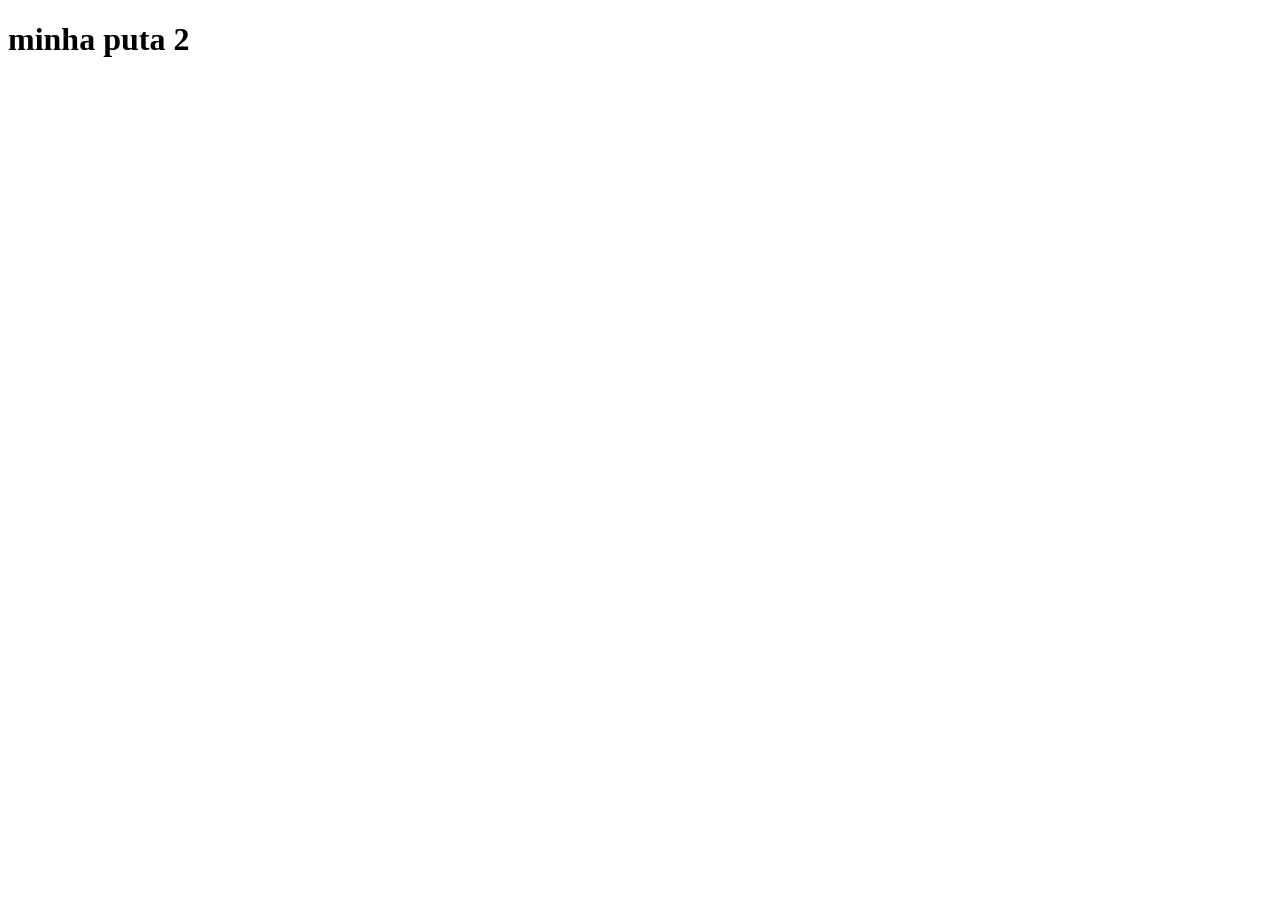
==== blog.html @ 11826f41 "1" ====
<!DOCTYPE html>
<html lang="pt-br">
<head>
    <meta charset="UTF-8">
    <meta name="viewport" content="width=device-width, initial-scale=1.0">
    <title>Nosso Blog</title>
</head>
<body>
    <h1>minha puta 2</h1>
</body>
</html>
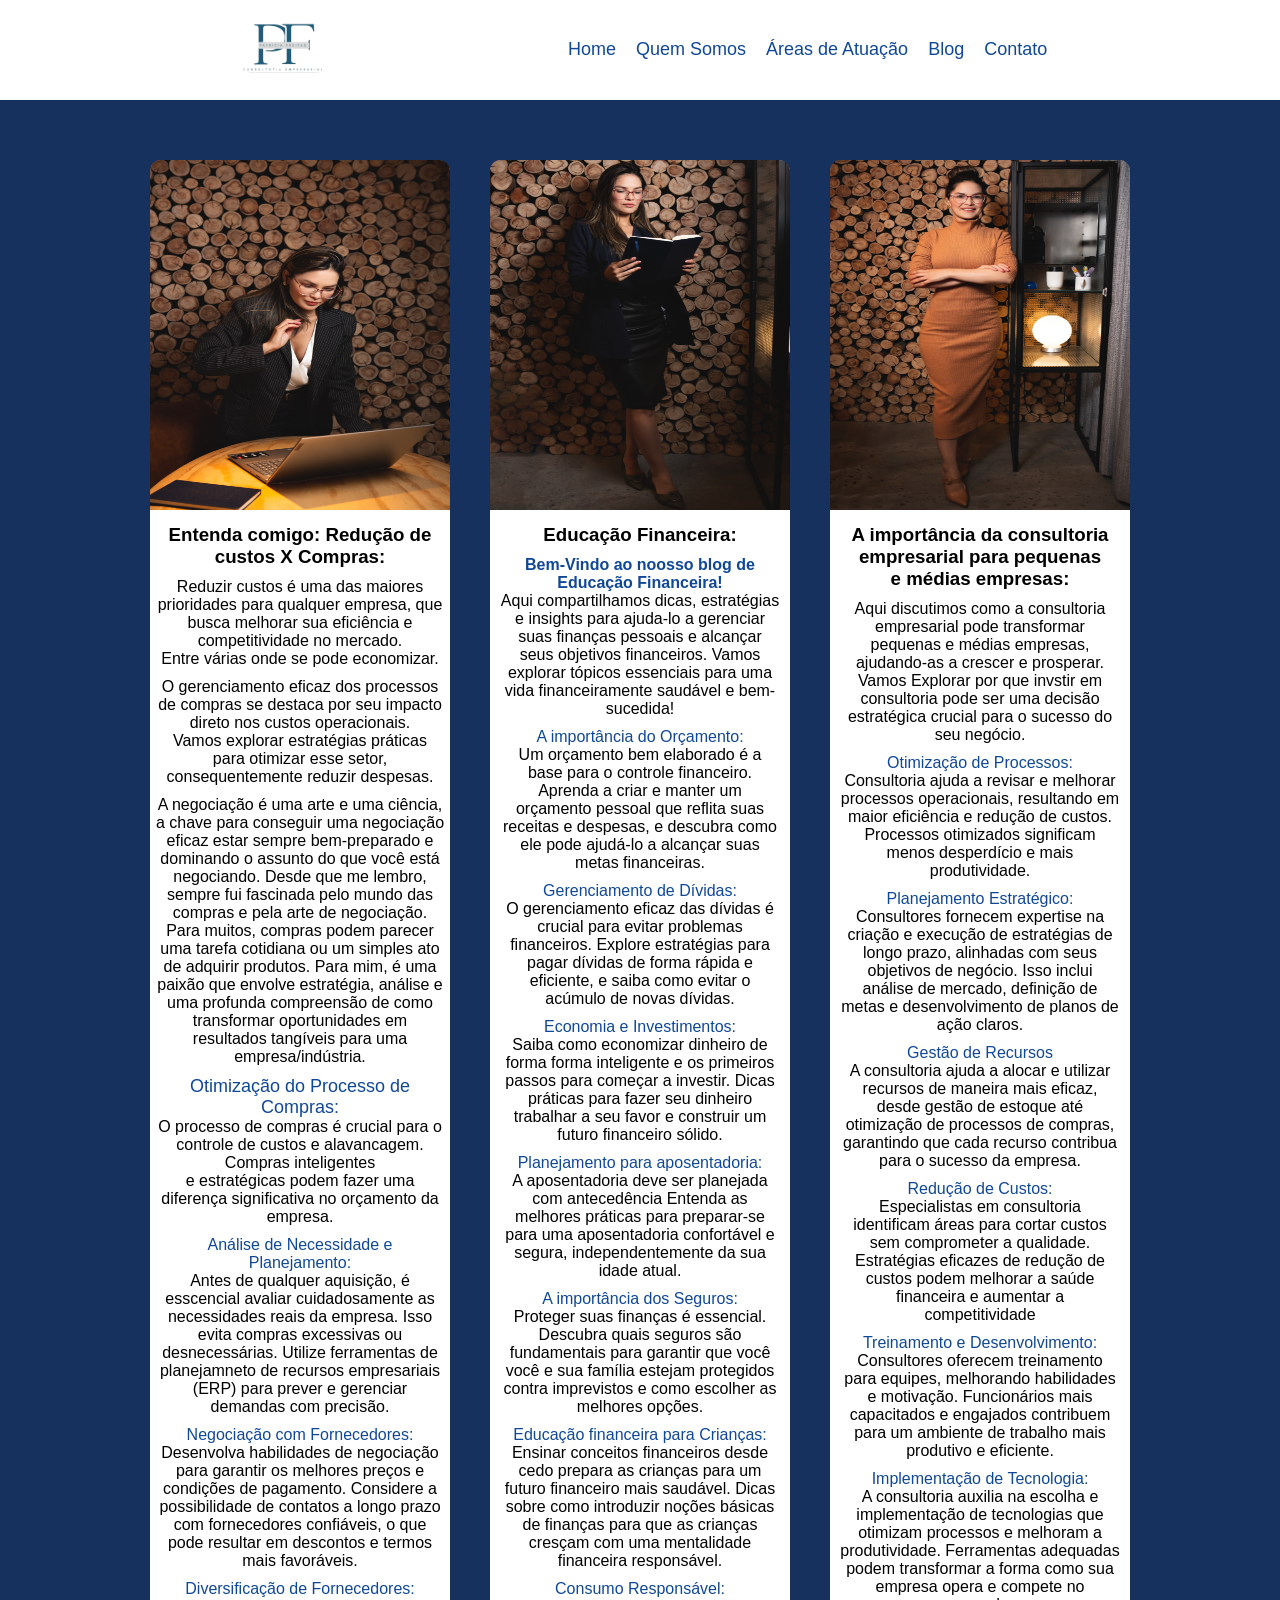
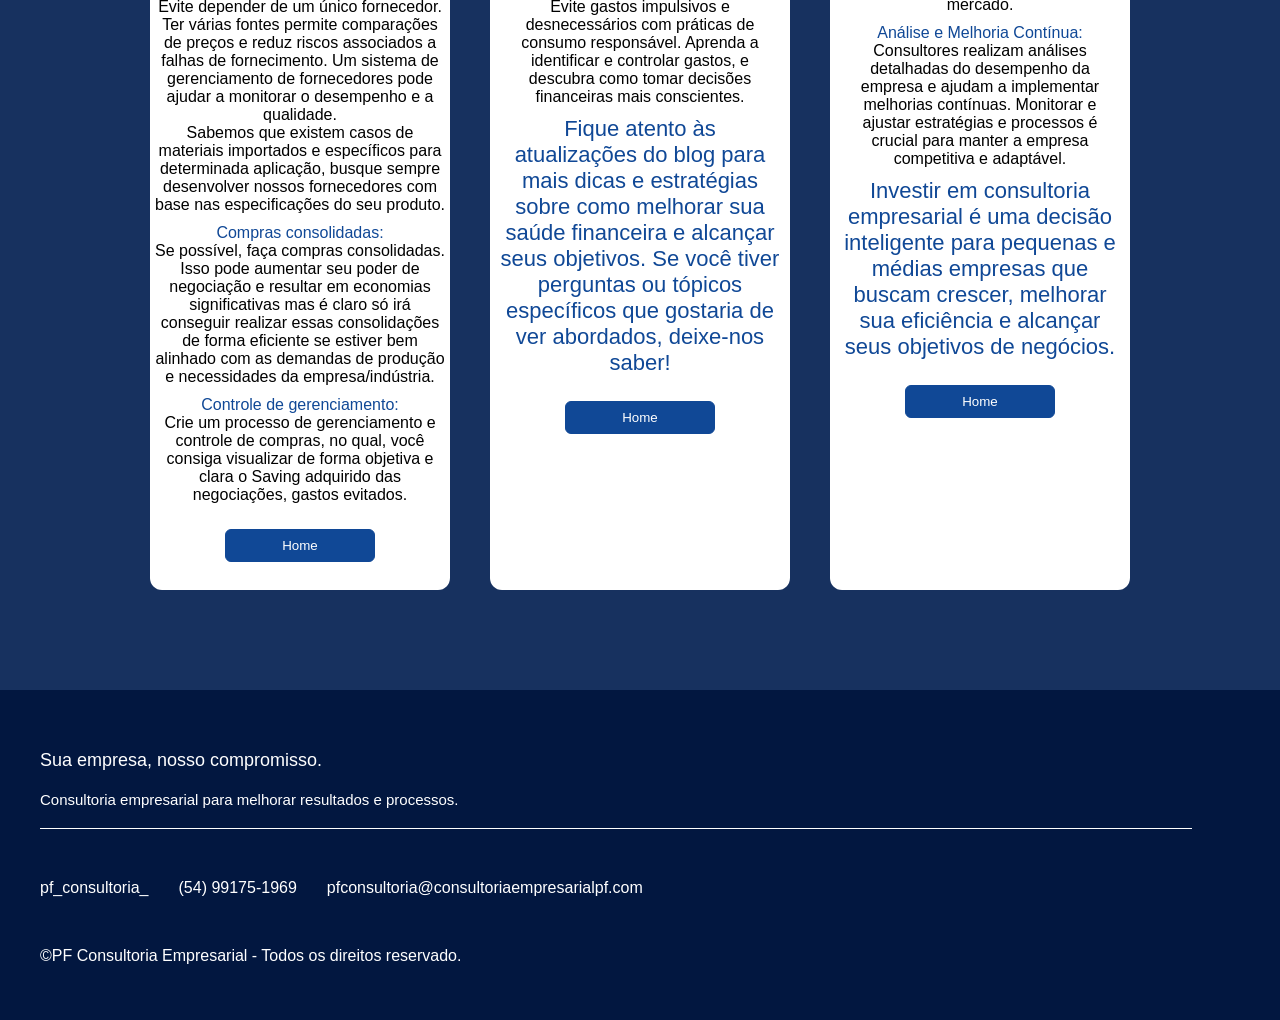
==== commit a9bb9618: "up2" ====
--- a/blog.html
+++ b/blog.html
@@ -4,8 +4,359 @@
     <meta charset="UTF-8">
     <meta name="viewport" content="width=device-width, initial-scale=1.0">
     <title>Nosso Blog</title>
+    <link rel="stylesheet" href="blog.css">
+    <link rel="stylesheet" href="global.css">
+    <link rel="stylesheet" href="blog2.css">
+    <link rel="stylesheet" href="servicos.css">
+    <link rel="stylesheet" href="footer.css"> 
 </head>
 <body>
-    <h1>minha puta 2</h1>
+
+     <header>
+            <img id="imgLogo" src="images/logo/logo-removebg-preview.png" alt="">
+            <nav>
+                <ul>
+                    <li><a href="index.html">Home</a></li>
+                    <li><a href="index.html#empresa">Quem Somos</a></li>
+                    <li><a href="index.html#area">Áreas de Atuação</a></li>
+                    <li><a href="blog.html">Blog</a></li>
+                    <li><a href="formulario.html">Contato</a></li>
+                </ul>
+            </nav>
+    </header>
+
+
+   <div id="containerCardsBlog2">
+
+            <div id="cardBlog4" class="cardsBlog2">
+                <div id="imageCardBlog1">
+                    <img src="images/perfil/pensando.jpg" alt="">
+                </div>
+
+                <div id="txtCardBlog4">
+                    <h3 style="margin-top: 10px;">Entenda comigo: Redução de custos X Compras:</h3>
+                    <p style="margin-top: 10px;">
+                        Reduzir custos é uma das maiores prioridades para qualquer empresa,
+                        que busca melhorar sua eficiência e competitividade
+                        no mercado. <br>
+                        Entre várias onde se pode economizar.
+                    </p>
+
+                    <p style="margin-top: 10px; margin-bottom: 10px;">
+                        O gerenciamento eficaz dos processos de compras se destaca por seu impacto
+                        direto nos custos operacionais. <br>
+                        Vamos explorar estratégias práticas para otimizar esse setor, consequentemente reduzir despesas. <br>
+                    </p>
+
+                    <p style="margin-bottom: 10px;">
+                       A negociação é uma arte e uma ciência, a chave para conseguir uma negociação eficaz estar sempre bem-preparado e dominando o assunto do que você está negociando.
+                       Desde que me lembro, sempre fui fascinada pelo mundo das compras e pela arte de negociação.
+                       Para muitos, compras podem parecer uma tarefa cotidiana ou um simples ato de adquirir produtos. Para mim, é uma paixão que envolve estratégia, análise
+                       e uma profunda compreensão de como transformar oportunidades em resultados tangíveis para uma empresa/indústria.
+                    </p>
+
+                    <p style="color: #104896; font-size: 18px;">
+                        Otimização do Processo de Compras:
+                    </p>
+
+                    <p>
+                        O processo de compras é crucial para o controle de custos e alavancagem. Compras inteligentes <br> e estratégicas podem fazer uma diferença significativa no orçamento da empresa.
+                    </p>
+
+                    <p style="color: #104896; font-size: 16px; margin-top: 10px;">
+                        Análise de Necessidade e Planejamento:
+                    </p>
+
+                    <p>
+                        Antes de qualquer aquisição, é
+                        esscencial avaliar cuidadosamente as necessidades reais da empresa.
+                        Isso evita compras excessivas ou desnecessárias. Utilize ferramentas
+                        de planejamneto de recursos empresariais (ERP) para prever
+                        e gerenciar demandas com precisão.
+                    </p>
+
+                    <p style="color: #104896; font-size: 16px; margin-top: 10px;">
+                        Negociação com Fornecedores:
+                    </p>
+
+                    <p>
+                        Desenvolva habilidades de negociação para
+                        garantir os melhores preços e condições de pagamento. Considere a
+                        possibilidade de contatos a longo prazo com fornecedores confiáveis,
+                        o que pode resultar em descontos e termos mais favoráveis.
+                    </p>
+
+                    <p style="color: #104896; font-size: 16px; margin-top: 10px;">
+                        Diversificação de Fornecedores:
+                    </p>
+
+                    <p>
+                         Evite depender de um único fornecedor.
+                         Ter várias fontes permite comparações de preços e reduz riscos associados
+                         a falhas de fornecimento. Um sistema de gerenciamento de fornecedores
+                         pode ajudar a monitorar o desempenho e a qualidade. <br>
+                         Sabemos que existem casos de materiais importados e específicos para determinada
+                         aplicação, busque sempre desenvolver nossos fornecedores com base nas especificações do seu produto.
+                    </p>
+
+                    <p style="color: #104896; font-size: 16px; margin-top: 10px;">
+                        Compras consolidadas:
+                    </p>
+
+                    <p>
+                        Se possível, faça compras consolidadas. Isso pode
+                        aumentar seu poder de negociação e resultar em economias significativas
+                        mas é claro só irá conseguir realizar essas consolidações de forma eficiente
+                        se estiver bem alinhado com as demandas de produção
+                        e necessidades da empresa/indústria.
+                    </p>
+
+                    <p style="color: #104896; font-size: 16px; margin-top: 10px;">
+                        Controle de gerenciamento:
+                    </p>
+
+                    <p style="margin-bottom: 20px;">
+                        Crie um processo de gerenciamento e controle
+                        de compras, no qual, você consiga visualizar de forma objetiva e clara
+                        o Saving adquirido das negociações, gastos evitados.
+                    </p>
+                </div>
+
+                <div style="margin-top: 5px;" class="buttonCardBlog">
+                    <button type="button" id="btn-blog" class="btnBlog">Home</button>
+                </div>
+            </div>
+
+
+            <div id="cardBlog5" class="cardsBlog2">
+                <div id="imageCardBlog2">
+                    <img src="images/perfil/FOT_1616-Editar.jpg" alt="">
+                </div>
+
+                <div id="txtCardBlog2">
+                    <h3 style="margin-bottom: 10px;">Educação Financeira:</h3>
+
+                    <p>
+                        <strong style="color: #104896;">Bem-Vindo ao noosso blog de Educação Financeira!</strong>
+                    </p>
+
+                    <p>
+                        Aqui compartilhamos dicas, estratégias e insights para ajuda-lo a gerenciar suas 
+                        finanças pessoais e alcançar seus objetivos financeiros. 
+                        Vamos explorar tópicos essenciais para uma vida financeiramente saudável e bem-sucedida!
+                    </p>
+
+                    <p style="color: #104896; font-size: 16px; margin-top: 10px;">
+                        A importância do Orçamento:
+                    </p>
+
+                    <p>
+                        Um orçamento bem elaborado é a base para o controle
+                        financeiro. Aprenda a criar e manter um orçamento pessoal que reflita suas receitas
+                        e despesas, e descubra como ele pode ajudá-lo a alcançar suas metas financeiras.
+                    </p>
+
+                    <p style="color: #104896; font-size: 16px; margin-top: 10px;">
+                         Gerenciamento de Dívidas:
+                    </p>
+
+                    <p>
+                        O gerenciamento eficaz das dívidas é crucial
+                        para evitar problemas financeiros. Explore estratégias para pagar dívidas
+                        de forma rápida e eficiente, e saiba como evitar o acúmulo de novas dívidas.
+                    </p>
+
+                    <p style="color: #104896; font-size: 16px; margin-top: 10px;">
+                        Economia e Investimentos:
+                    </p>
+
+                    <p>
+                        Saiba como economizar dinheiro de forma
+                        forma inteligente e os primeiros passos para começar a investir.
+                        Dicas práticas para fazer seu dinheiro trabalhar a seu favor e
+                        construir um futuro financeiro sólido.
+                    </p>
+
+                    <p style="color: #104896; font-size: 16px; margin-top: 10px;">
+                        Planejamento para aposentadoria:
+                    </p>
+
+                    <p>
+                       A aposentadoria deve ser planejada
+                       com antecedência Entenda as melhores práticas para preparar-se para uma
+                       aposentadoria confortável e segura, independentemente da sua idade atual.  
+                    </p>
+
+                    <p style="color: #104896; font-size: 16px; margin-top: 10px;">
+                       A importância dos Seguros:
+                    </p>
+
+                    <p>
+                        Proteger suas finanças é essencial.
+                        Descubra quais seguros são fundamentais para
+                        garantir que você você e sua família estejam protegidos
+                        contra imprevistos e como escolher as melhores opções.
+                    </p>
+
+                    <p style="color: #104896; font-size: 16px; margin-top: 10px;">
+                        Educação financeira para Crianças:
+                    </p>
+
+                    <p>
+                        Ensinar conceitos financeiros desde cedo
+                        prepara as crianças para um futuro financeiro mais saudável.
+                        Dicas sobre como introduzir noções básicas de finanças
+                        para que as crianças cresçam com uma mentalidade financeira responsável.
+                    </p>
+
+                    <p style="color: #104896; font-size: 16px; margin-top: 10px;">
+                        Consumo Responsável:
+                    </p>
+
+                    <p>
+                        Evite gastos impulsivos e desnecessários
+                        com práticas de consumo responsável. Aprenda a identificar
+                        e controlar gastos, e descubra como tomar decisões financeiras mais conscientes.
+                    </p>
+
+                    <p style="color: #104896; font-size: 22px; margin-top: 10px; margin-bottom: 20px;">
+                        Fique atento às atualizações do blog para mais dicas e estratégias sobre como melhorar sua saúde financeira e alcançar seus objetivos. Se você tiver perguntas ou tópicos específicos que gostaria de ver abordados, deixe-nos saber!
+
+                    </p>
+                </div>
+
+              <div style="margin-top: 5px;" class="buttonCardBlog">
+                   <button type="button" id="btn-blog2" class="btnBlog">Home</button>
+              </div>
+            </div>
+
+             <div id="cardBlog6" class="cardsBlog2">
+                <div id="imageCardBlog3">
+                    <img src="images/perfil/FOT_1724-Editar.jpg" alt="">
+                </div>
+
+                <div id="txtCardBlog3">
+                    <h3>
+                        A importância da consultoria <br> empresarial para pequenas <br> e médias empresas:
+                    </h3>
+                    <p style="margin-top: 10px;">
+                        Aqui discutimos como a consultoria empresarial pode transformar pequenas
+                        e médias empresas, ajudando-as a crescer e prosperar.
+                        Vamos Explorar por que invstir em consultoria pode ser uma decisão 
+                        estratégica crucial para o sucesso do seu negócio.
+                    </p>
+                    
+                    <p style="color: #104896; font-size: 16px; margin-top: 10px;">
+                       Otimização de Processos:
+                    </p>
+                    <p>
+                        Consultoria ajuda a revisar e melhorar processos operacionais,
+                        resultando em maior eficiência e redução de custos.
+                        Processos otimizados significam menos desperdício e mais produtividade.
+                    </p>
+
+                    <p style="color: #104896; font-size: 16px; margin-top: 10px;" >
+                        Planejamento Estratégico:
+                    </p>
+                    <p>
+                         Consultores fornecem expertise na criação
+                         e execução de estratégias de longo prazo, alinhadas com seus objetivos de negócio.
+                         Isso inclui análise de mercado, definição de metas e desenvolvimento de planos de ação claros.
+                    </p>
+
+                    <p style="color: #104896; font-size: 16px; margin-top: 10px;" >
+                        Gestão de Recursos
+                    </p>
+
+                    <p>
+                        A consultoria ajuda a alocar e utilizar recursos
+                        de maneira mais eficaz, desde gestão de estoque até otimização de processos
+                        de compras, garantindo que cada recurso contribua para o sucesso da empresa.
+                    </p>
+
+                     <p style="color: #104896; font-size: 16px; margin-top: 10px;">
+                        Redução de Custos:
+                    </p>
+
+                    <p>
+                        Especialistas em consultoria identificam áreas para cortar
+                        custos sem comprometer a qualidade. Estratégias eficazes de redução de custos
+                        podem melhorar a saúde financeira e aumentar a competitividade
+                    </p>
+
+                     <p style="color: #104896; font-size: 16px; margin-top: 10px;">
+                        Treinamento e Desenvolvimento:
+                    </p>
+
+                    <p>
+                        Consultores oferecem treinamento para equipes,
+                        melhorando habilidades e motivação. Funcionários mais capacitados e engajados
+                        contribuem para um ambiente de trabalho mais produtivo e eficiente.
+                    </p>
+
+                    <p style="color: #104896; font-size: 16px; margin-top: 10px;">
+                        Implementação de Tecnologia:
+                    </p>
+
+                    <p>
+                        A consultoria auxilia na escolha e implementação
+                        de tecnologias que otimizam processos e melhoram a produtividade.
+                        Ferramentas adequadas podem transformar a forma como sua empresa opera e compete no mercado.
+                    </p>
+
+                    <p style="color: #104896; font-size: 16px; margin-top: 10px;">
+                        Análise e Melhoria Contínua:
+                    </p>
+
+                    <p>
+                        Consultores realizam análises detalhadas do desempenho
+                        da empresa e ajudam a implementar melhorias contínuas.
+                        Monitorar e ajustar estratégias e processos é crucial para manter a empresa competitiva e adaptável.
+                    </p>
+
+                    <p style="color: #104896; font-size: 22px; margin-top: 10px; margin-bottom: 20px;">
+                        Investir em consultoria empresarial é uma decisão inteligente para pequenas e médias empresas
+                        que buscam crescer, melhorar sua eficiência e alcançar seus objetivos de negócios. 
+                    </p>
+                    
+                </div>
+
+                 <div style="margin-top: 5px;" class="buttonCardBlog">
+                    <button type="button" id="btn-blog3" class="btnBlog">Home</button>
+                </div>
+            </div>
+        </div>
+    </div>
+
+    <footer>
+        <div id="rodape">
+            <div id="tituloFooter">
+                <p>Sua empresa, nosso compromisso.</p>
+                <p id="paragrafo">Consultoria empresarial para melhorar resultados e processos.</p>
+            </div>
+        
+            <div id="social-midia">
+                <a target="_blank" href="https://www.instagram.com/pf_consultoria_?cplk=MWU1dm80enNqZmszag%3D%3D&utm_source=qr">
+                    <i class="fa-brands fa-instagram"></i>
+                    pf_consultoria_
+                </a>
+
+                <a href="https://wa.me/5554991751969" target="_blank" rel="noopener noreferrer">
+                    <i class="fa-brands fa-whatsapp"></i>
+                    (54) 99175-1969
+                </a>
+
+                <a href="mailto:leonardoo.silva25@gmail.com">
+                    <i class="fa-solid fa-envelope"></i>
+                    pfconsultoria@consultoriaempresarialpf.com
+                </a>
+            </div>
+
+            <div id="autoria">
+                &copy;PF Consultoria Empresarial - Todos os direitos reservado.
+            </div>
+        </div>
+    </footer>
+
 </body>
 </html>
--- a/blog.css
+++ b/blog.css
@@ -0,0 +1,277 @@
+#blog{
+    background-image: url(images/fundos/fundo\ azul.png);
+    height: 750px;
+}
+
+.cardsBlog{
+   max-width: 300px;
+}
+
+#containerCardsBlog{
+    display: flex;
+    flex-wrap: wrap;
+    justify-content: center;
+    align-items: center;
+    margin-top: 60px;
+    gap: 40px;
+}
+
+#containerCardsBlog2{
+    display: flex;
+    flex-wrap: wrap;
+    justify-content: center;
+    align-items: center;
+    margin-top: 60px;
+    gap: 40px;
+}
+
+#cardBlog1{
+    background-color: rgb(255, 255, 255);
+    max-width: 300px;
+    height: 600px;
+    display: flex;
+    flex-direction: column;
+    align-items: center;
+    border-radius: 12px;
+    text-align: center;
+}
+
+#cardBlog2{
+    background-color: rgb(255, 255, 255);
+    max-width: 300px;
+    height: 600px ;
+    display: flex;
+    flex-direction: column;
+    align-items: center;
+    border-radius: 12px;
+    text-align: center;
+}
+
+#cardBlog3{
+    background-color: rgb(255, 255, 255);
+    max-width: 300px;
+    height: 600px ;
+    display: flex;
+    flex-direction: column;
+    align-items: center;
+    border-radius: 12px;
+    text-align: center;
+}
+
+#imageCardBlog1 > img{
+   width: 300px;
+   height: 350px;
+   border-radius: 10px 10px 0px 0px;
+}
+
+#imageCardBlog2 > img{
+   width: 300px;
+   height: 350px;
+   border-radius: 10px 10px 0px 0px;
+}
+
+#imageCardBlog3 > img{
+   width: 300px;
+   height: 350px;
+   border-radius: 10px 10px 0px 0px;
+}
+
+#txtCardBlog1{
+    margin-top: 10px;
+    padding-left: 5px;
+    padding-right: 5px;
+}
+
+#txtCardBlog2{
+    margin-top: 10px;
+    padding-left: 5px;
+    padding-right: 5px;
+}
+
+#txtCardBlog3{
+    margin-top: 10px;
+    padding-left: 5px;
+    padding-right: 5px;
+}
+
+.btnBlog{
+    background-color: #104896;
+    width: 150px;
+    padding: 8px;
+    border-radius: 6px;
+    cursor: pointer;
+    color: white;
+    border: 1px solid #104896;
+}
+
+.btnBlog:hover{
+    background-color: #103364;
+}
+
+
+
+
+/* ===== RESPONSIVIDADE ADICIONAL: BLOG ===== */
+@media (max-width: 900px) {
+    body > header {
+        padding: 16px 24px;
+        gap: 24px;
+        flex-wrap: wrap;
+    }
+
+    body > header #imgLogo {
+        width: 130px;
+        max-width: 35%;
+        height: auto;
+    }
+
+    body > header nav {
+        max-width: 100%;
+    }
+
+    body > header nav > ul {
+        flex-wrap: wrap;
+        justify-content: center;
+        gap: 12px 18px;
+    }
+
+    body > header nav > ul > li > a {
+        font-size: 15px;
+    }
+
+    #containerCardsBlog,
+    #containerCardsBlog2 {
+        width: 100%;
+        padding: 0 22px;
+        gap: 24px;
+        margin-top: 32px;
+        align-items: stretch;
+    }
+
+    #cardBlog1, #cardBlog2, #cardBlog3,
+    #cardBlog4, #cardBlog5, #cardBlog6 {
+        width: calc(50% - 16px);
+        max-width: 440px;
+        height: auto;
+        min-height: 0;
+        align-self: stretch;
+    }
+
+    #imageCardBlog1, #imageCardBlog2, #imageCardBlog3 {
+        width: 100%;
+        flex-shrink: 0;
+    }
+
+    #imageCardBlog1 > img,
+    #imageCardBlog2 > img,
+    #imageCardBlog3 > img {
+        display: block;
+        width: 100%;
+        height: clamp(190px, 28vw, 300px);
+        object-fit: cover;
+    }
+
+    #txtCardBlog1, #txtCardBlog2, #txtCardBlog3,
+    #txtCardBlog4, #txtCardBlog5, #txtCardBlog6 {
+        width: 100%;
+        overflow-wrap: anywhere;
+        padding: 12px 14px 20px;
+    }
+
+    #cardBlog4, #cardBlog5, #cardBlog6 {
+        height: auto;
+        padding-bottom: 16px;
+    }
+}
+
+@media (max-width: 600px) {
+    body > header {
+        padding: 14px 16px;
+        gap: 14px;
+    }
+
+    body > header #imgLogo {
+        width: 112px;
+        max-width: 45%;
+    }
+
+    body > header nav {
+        width: 100%;
+    }
+
+    body > header nav > ul {
+        gap: 10px 14px;
+    }
+
+    body > header nav > ul > li > a {
+        font-size: 13px;
+    }
+
+    #containerCardsBlog,
+    #containerCardsBlog2 {
+        display: flex;
+        flex-direction: column;
+        align-items: center;
+        padding: 0 15px;
+        margin-top: 22px;
+        margin-bottom: 45px;
+        gap: 22px;
+    }
+
+    #cardBlog1, #cardBlog2, #cardBlog3,
+    #cardBlog4, #cardBlog5, #cardBlog6 {
+        width: 100%;
+        max-width: 520px;
+        min-width: 0;
+        height: auto;
+        min-height: 0;
+        padding-bottom: 18px;
+        overflow: hidden;
+    }
+
+    #imageCardBlog1, #imageCardBlog2, #imageCardBlog3 {
+        width: 100%;
+    }
+
+    #imageCardBlog1 > img,
+    #imageCardBlog2 > img,
+    #imageCardBlog3 > img {
+        width: 100%;
+        height: 220px;
+        object-fit: cover;
+    }
+
+    #txtCardBlog1, #txtCardBlog2, #txtCardBlog3,
+    #txtCardBlog4, #txtCardBlog5, #txtCardBlog6 {
+        width: 100%;
+        padding: 12px 16px;
+        overflow-wrap: anywhere;
+        line-height: 1.65;
+    }
+
+    #txtCardBlog4 p, #txtCardBlog5 p, #txtCardBlog6 p {
+        line-height: 1.7;
+    }
+
+    footer {
+        height: auto;
+        min-height: 0;
+        padding: 28px 18px;
+    }
+
+    #rodape {
+        width: 100%;
+        gap: 24px;
+    }
+
+    #tituloFooter, #autoria, #social-midia {
+        width: 100%;
+        margin-left: 0;
+        overflow-wrap: anywhere;
+    }
+
+    #social-midia {
+        flex-direction: column;
+        gap: 14px;
+    }
+}
--- a/global.css
+++ b/global.css
@@ -0,0 +1,16 @@
+*{
+    padding: 0;
+    margin: 0;
+    box-sizing: border-box;
+}
+
+@import url('https://fonts.googleapis.com/css2?family=Inter:wght@400;500;600&family=Montserrat:wght@600;700;800&display=swap');
+
+h1, h2, h3, h4, .slogan {
+  font-family: 'Montserrat', sans-serif;
+}
+
+body, p, a, li {
+  font-family: 'Inter', sans-serif;
+
+}
--- a/blog2.css
+++ b/blog2.css
@@ -0,0 +1,76 @@
+body{
+    background-color: #17315F;
+}
+
+.cardsBlog2{
+    height: 500px;
+}
+
+#cardBlog4{
+    background-color: rgb(255, 255, 255);
+    max-width: 300px;
+    height: 2030px;
+    display: flex;
+    flex-direction: column;
+    align-items: center;
+    border-radius: 12px;
+    text-align: center;
+    padding-left: 5px;
+    padding-right: 5px;
+}
+
+#containerCardsBlog2{
+    margin-bottom: 100px;
+}
+
+#cardBlog5{
+    background-color: rgb(255, 255, 255);
+    max-width: 300px;
+    height: 2030px;
+    display: flex;
+    flex-direction: column;
+    align-items: center;
+    border-radius: 12px;
+    text-align: center;
+     padding-left: 5px;
+    padding-right: 5px;
+}
+
+#cardBlog6{
+    background-color: rgb(255, 255, 255);
+    max-width: 300px;
+    height: 2030px;
+    display: flex;
+    flex-direction: column;
+    align-items: center;
+    border-radius: 12px;
+    text-align: center;
+    padding-left: 5px;
+    padding-right: 5px;
+}
+
+/* ===== RESPONSIVIDADE DOS ARTIGOS DO BLOG ===== */
+@media (max-width: 900px) {
+    #cardBlog4, #cardBlog5, #cardBlog6 {
+        height: auto;
+        min-height: 0;
+        max-width: none;
+    }
+
+    .cardsBlog2 {
+        height: auto;
+    }
+}
+
+@media (max-width: 600px) {
+    #cardBlog4, #cardBlog5, #cardBlog6 {
+        height: auto;
+        min-height: 0;
+        max-width: 100%;
+        padding: 0 14px 20px;
+    }
+
+    #containerCardsBlog2 {
+        margin-bottom: 40px;
+    }
+}
--- a/servicos.css
+++ b/servicos.css
@@ -0,0 +1,251 @@
+*{
+    padding: 0;
+    margin: 0;
+    box-sizing: border-box;
+}
+
+body{
+    background-color: #17315F;
+    background-repeat: no-repeat;
+    background-size: cover;
+    background-position: top center;
+}
+
+#containerCards{
+    display: flex;
+    flex-direction: column;
+    align-items: center;
+    justify-content: center;
+    justify-items: center;
+    flex-wrap: wrap;
+    gap: 30px;
+    margin-top: 40px; 
+    margin-bottom: 100px;
+}
+
+header{
+    background-color: white;
+    border-bottom: 1px solid white;
+    max-height: 100px;
+    display: flex;
+    align-items: center;
+    justify-content: space-evenly;
+}
+
+ul{
+    display: flex;
+    gap: 20px;
+    list-style-type: none;
+}
+
+li > a{
+    color: #104896;
+    text-decoration: none;
+    font-size: 18px;
+}
+
+#imgLogo{
+    width: 8%;
+}
+
+.cards{
+    padding-top: 20px;
+    text-align: center;
+    padding-left: 5px;
+    padding-right: 5px;
+    border-radius: 12px;
+}
+
+#card6{
+    display: flex;
+    flex-direction: column;
+}
+
+.cards > h4{
+    margin-bottom: 10px;
+    color: #104896;
+}
+
+#container{
+    display: flex;
+    flex-direction: column;
+    gap: 30px;
+    align-items: center;
+    justify-content: center;
+}
+
+.cards{
+    background-color: rgb(255, 255, 255);
+    width: 300px;
+    height: 200px;
+}
+
+li >a:hover{
+    text-decoration: underline;
+    color: blue;
+}
+
+#group1Cards{
+       display: flex;
+       gap: 30px;
+       flex-wrap: wrap;
+       justify-content: center;
+       align-items: center;
+}
+
+#group2Cards{
+       display: flex;
+       gap: 30px;
+       flex-wrap: wrap;
+       justify-content: center;
+       align-items: center;
+}
+
+
+/* ===== RESPONSIVIDADE DA PÁGINA ÁREAS DE ATUAÇÃO ===== */
+@media (max-width: 900px) {
+    body > header {
+        padding: 16px 24px;
+        gap: 22px;
+        flex-wrap: wrap;
+    }
+
+    #imgLogo {
+        width: 130px;
+        max-width: 35%;
+        height: auto;
+    }
+
+    body > header nav {
+        max-width: 100%;
+    }
+
+    body > header nav > ul {
+        flex-wrap: wrap;
+        justify-content: center;
+        gap: 12px 18px;
+    }
+
+    body > header nav > ul > li > a {
+        font-size: 15px;
+    }
+
+    #containerCards {
+        width: 100%;
+        padding: 0 22px;
+        margin-top: 28px;
+        margin-bottom: 60px;
+    }
+
+    #container {
+        width: 100%;
+        gap: 24px;
+    }
+
+    #group1Cards,
+    #group2Cards {
+        width: 100%;
+        gap: 20px;
+    }
+
+    .cards {
+        width: calc(50% - 12px);
+        max-width: 420px;
+        height: auto;
+        min-height: 200px;
+        padding: 20px 16px;
+        overflow-wrap: anywhere;
+    }
+
+    .cards p {
+        line-height: 1.6;
+    }
+}
+
+@media (max-width: 600px) {
+    body > header {
+        padding: 14px 16px;
+        gap: 14px;
+    }
+
+    #imgLogo {
+        width: 112px;
+        max-width: 45%;
+    }
+
+    body > header nav {
+        width: 100%;
+    }
+
+    body > header nav > ul {
+        gap: 10px 14px;
+    }
+
+    body > header nav > ul > li > a {
+        font-size: 13px;
+    }
+
+    #containerCards {
+        padding: 0 15px;
+        margin-top: 22px;
+        margin-bottom: 40px;
+        gap: 20px;
+    }
+
+    #container {
+        width: 100%;
+        gap: 20px;
+    }
+
+    #group1Cards,
+    #group2Cards {
+        display: grid;
+        grid-template-columns: minmax(0, 1fr);
+        gap: 18px;
+    }
+
+    .cards {
+        width: 100%;
+        max-width: none;
+        min-width: 0;
+        height: auto;
+        min-height: 0;
+        padding: 22px 18px;
+        border-radius: 12px;
+    }
+
+    .cards > h4 {
+        font-size: 17px;
+        line-height: 1.4;
+    }
+
+    .cards p {
+        font-size: 14px;
+        line-height: 1.7;
+        overflow-wrap: anywhere;
+    }
+
+    footer {
+        height: auto;
+        min-height: 0;
+        padding: 28px 18px;
+    }
+
+    #rodape {
+        width: 100%;
+        gap: 22px;
+    }
+
+    #tituloFooter,
+    #autoria,
+    #social-midia {
+        width: 100%;
+        margin-left: 0;
+        overflow-wrap: anywhere;
+    }
+
+    #social-midia {
+        flex-direction: column;
+        gap: 14px;
+    }
+}
--- a/footer.css
+++ b/footer.css
@@ -0,0 +1,55 @@
+footer{
+   background-color: #021740;
+   height: 330px;
+   display: flex;
+}
+
+#rodape{
+   color: white;
+   display: flex;
+   flex-direction: column;
+   gap: 50px;
+   justify-content: center;
+}
+
+#tituloFooter{
+    margin-top: 5px;
+    margin-left: 40px;
+    font-size: 18px;
+    border-bottom: 1px solid white;
+    width: 90vw;
+}
+
+#paragrafo{
+    font-size: 15px;
+    margin-top: 20px;
+    margin-bottom: 20px;
+}
+
+#autoria{
+    margin-left: 40px;
+}
+
+#social-midia{
+    
+    margin-left: 40px;
+    display: flex;
+    gap: 30px;
+}
+
+#social-midia > a >I{
+    color: white;
+}
+
+#social-midia >a:hover{
+    text-decoration: underline;
+}
+
+#social-midia > i{
+    margin-left: 20px;
+}
+ 
+#social-midia > a{
+    color: white;
+    text-decoration: none;
+}
